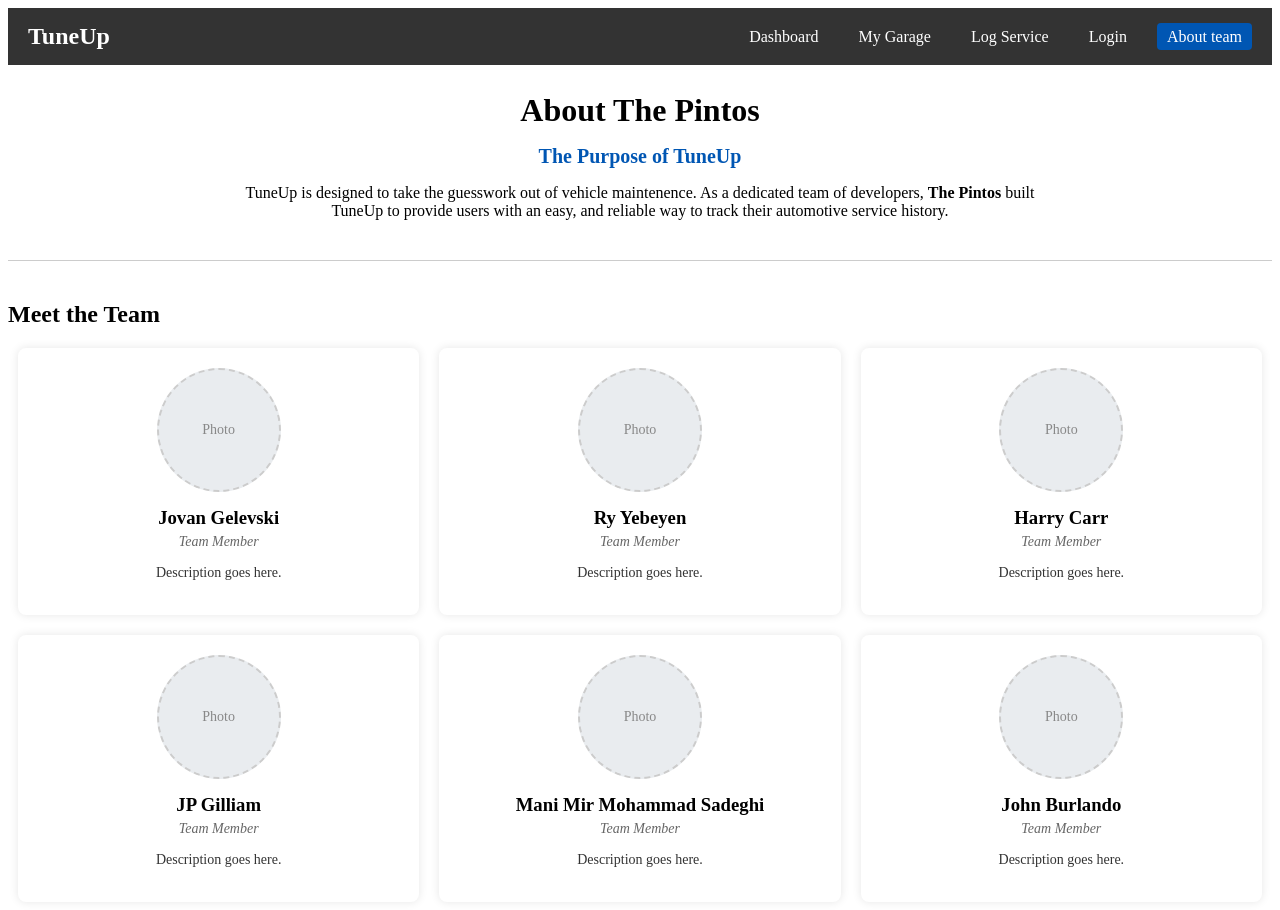
==== about.html @ 6e0a1e4d "Add files via upload Demosite for TuneUp" ====
<!DOCTYPE html>
<html lang="en">
<head>
    <meta charset="UTF-8">
    <meta name="viewport" content="width=device-width, initial-scale=1.0" >
    <title>TuneUp - About The Pintos</title>
    <link rel="stylesheet" href="style.css">
</head>
<body>
    <header>
        <div class="logo">TuneUp</div>
        <nav>
            <ul class="nav-links">
                <li><a href="index.html">Dashboard</a></li>
                <li><a href="garage.html">My Garage</a></li>
                <li><a href="log.html">Log Service</a></li>
                <li><a href="login.html" >Login</a></li>
                <li><a href="about.html"class="active">About team</a></li>
            </ul>
        </nav>
    </header>

    <main>
        <section class="about-purpose">
            <h1>About The Pintos</h1>
            <h2>The Purpose of TuneUp</h2>
            <p>
                TuneUp is designed to take the guesswork out of vehicle maintenence. As a dedicated team of developers, <strong>The Pintos</strong> built TuneUp to provide users with an easy, and reliable way to track their automotive service history. 
            </p>
        </section>

        <hr class="section-divider">

        <section class="team-section">
            <h2> Meet the Team</h2>
            <div class="team-grid">

                <div class="team-member">
                    <div class="profile-pic-placeholder">Photo</div>
                    <h3>Jovan Gelevski</h3>
                    <p class="member-role">Team Member</p>
                    <p class="member-bio">Description goes here.</p>
                </div>

                <div class="team-member">
                    <div class="profile-pic-placeholder">Photo</div>
                    <h3>Ry Yebeyen</h3>
                    <p class="member-role">Team Member</p>
                    <p class="member-bio">Description goes here.</p>
                </div>

                <div class="team-member">
                    <div class="profile-pic-placeholder">Photo</div>
                    <h3>Harry Carr</h3>
                    <p class="member-role">Team Member</p>
                    <p class="member-bio">Description goes here.</p>
                </div>

                <div class="team-member">
                    <div class="profile-pic-placeholder">Photo</div>
                    <h3>JP Gilliam</h3>
                    <p class="member-role">Team Member</p>
                    <p class="member-bio">Description goes here.</p>
                </div>

                <div class="team-member">
                    <div class="profile-pic-placeholder">Photo</div>
                    <h3>Mani Mir Mohammad Sadeghi</h3>
                    <p class="member-role">Team Member</p>
                    <p class="member-bio">Description goes here.</p>
                </div>

                <div class="team-member">
                    <div class="profile-pic-placeholder">Photo</div>
                    <h3>John Burlando</h3>
                    <p class="member-role">Team Member</p>
                    <p class="member-bio">Description goes here.</p>
                </div>
            </div>

        </section>
    </main>

    <script src="script.js"></script>
</body>
</html>
---- style.css ----
/* Nav Bar Styles */
header {
    background-color: #333;
    color: white;
    padding: 15px 20px;
    display: flex;
    justify-content: space-between;
    align-items: center;
    margin-bottom: 20px;
}

.logo {
    font-size: 24px;
    font-weight: bold;
}

.nav-links {
    list-style: none;
    display: flex;
    margin: 0;
    padding: 0;
}

.nav-links li {
    margin-left: 20px;
}

.nav-links a {
    color: white;
    text-decoration: none;
    font-size: 16px;
    padding: 5px 10px;
    border-radius: 4px;
}

.nav-links a:hover, .nav-links a.active {
    background-color: #0056b3;
}

/* Dashboard Grid Styles */
.dashboard-grid {
    display: flex;
    gap: 20px;
    flex-wrap: wrap;
}

.card {
    background: white;
    padding: 20px;
    border-radius: 8px;
    box-shadow: 0 0 10px rgba(0,0,0,0.1);
    flex: 1;
    min-width: 200px;
}

/* Alert border for urgent information */
.card.alert {
    border-left: 5px solid #dc3545;
}

.btn {
    display: inline-block;
    margin-top: 10px;
    padding: 8px 12px;
    background-color: #0056b3;
    color: white;
    text-decoration: none;
    border-radius: 4px;
    font-size: 14px;
}

.btn:hover {
    background-color: #004494;
}

/* Authentication page styles */

.auth-container {
    display: flex;
    justify-content: center;
    align-items: center;
    min-height: 60vh;
}

.auth-box {
    background: white;
    padding: 30px;
    border-radius: 8px;
    box-shadow: 0 0 10px rgba(0,0,0,0.1);
    width: 100%;
    max-width: 400px;
}

.auth-box h2 {
    margin-top: 0;
    margin-bottom: 20px;
    text-align: center;
}

.auth-box p {
    text-align: center;
    margin-top: 15px;
    font-size: 14px;
}

.hidden {
    display: none;
}

/* About page styles */

.about-purpose {
    text-align: center;
    max-width: 800px;
    margin: 0 auto 40px auto;
}

.about-purpose h1 {
    font-size: 32px;
    margin-bottom: 5px;
}

.about-purpose h2 {
    color: #0056b3;
    font-size: 20px;
    margin-bottom: 15px;
}

.section-divider {
    border: 0;
    height: 1px;
    background: #ccc;
    margin: 40px 0;
}

.team-grid {
    display: flex;
    flex-wrap: wrap;
    gap: 20px;
    justify-content: center;
}

.team-member {
    background: white;
    padding: 20px;
    border-radius: 8px;
    box-shadow: 0 0 10px rgba(0,0,0,0.1);
    width: calc(33.333% - 20px); /* 3 columns on large format */
    min-width: 250px;  /* force wrap on moblie */
    text-align: center;
    box-sizing: border-box;
}

.profile-pic-placeholder {
    width: 120px;
    height: 120px;
    background-color: #e9ecef;
    border-radius: 50%;
    margin: 0 auto 15px auto;
    display: flex;
    align-items: center;
    justify-content: center;
    color: #888;
    font-size: 14px;
    border:  2px dashed #ccc;
}

.team-member h3 {
    margin: 0 0 5px 0;
}

.member-role {
    font-style: italic;
    color: #666;
    margin: 0 0 15px 0;
    font-size: 14px;
}

.member-bio {
    font-size: 14px;
    color: #333;
}

/* Garage page style */

.garage-header {
    display: flex;
    justify-content: space-between;
    align-items: center;
    margin-bottom: 20px;
    border-bottom: 2px solid #ccc;
    padding-bottom: 10px;
}

.garage-header h1 {
    margin: 0;
}

.vehicle-grid {
    display: flex;
    gap: 20px;
    flex-wrap: wrap;
}

.vehicle-card {
    background: white;
    padding: 20px;
    border-radius: 8px;
    box-shadow: 0 0 10px rgba(0,0,0,0.1);
    flex: 1;
    min-width: 300px;
    border-top: 5px solid #0056b3;
}

.vehicle-icon {
    font-size: 40px;
    text-align: center;
    margin-bottom: 10px;
}

.vehicle-card h3 {
    text-align: center;
    margin-top: 0;
    margin-bottom: 15px;
    font-size: 22px;
}

.vehicle-stats {
    list-style: none;
    padding: 0;
    margin: 0 0 20px 0;
}

.vehicle-stats li {
    padding: 8px 0;
    border-bottom: 1px solid #eee;
    font-size: 15px;
}

.vehicle-stats li:last-child {
    border-bottom: none;
}

.card-actions {
    display: flex;
    gap: 10px;
    justify-content: center;
}

.btn-secondary {
    background-color: #6c757d;
}

.btn-secondary:hover {
    background-color: #5a6268;
}

/* Service Log Page Style */

.log-container {
    display: flex;
    gap: 30px;
    flex-wrap: wrap;
    align-items: flex-start;
}

.log-box {
    background: white;
    padding: 25px;
    border-radius: 8px;
    box-shadow: 0 0 10px rgba(0,0,0,0.1);
    flex: 1;
    min-width: 300px;
}

.log-box h2 {
    margin-top: 0;
    border-bottom: 2px solid #eee;
    padding-bottom: 10px;
    margin-bottom: 20px;
}

#service-list {
    list-style-type: none;
    padding: 0;
    margin: 0;
}

#service-list li {
    background: #f8f9fa;
    margin-bottom: 15px;
    padding: 15px;
    border-radius: 6px;
    border-left: 5px solid #28a745;
    font-size: 15px;
}
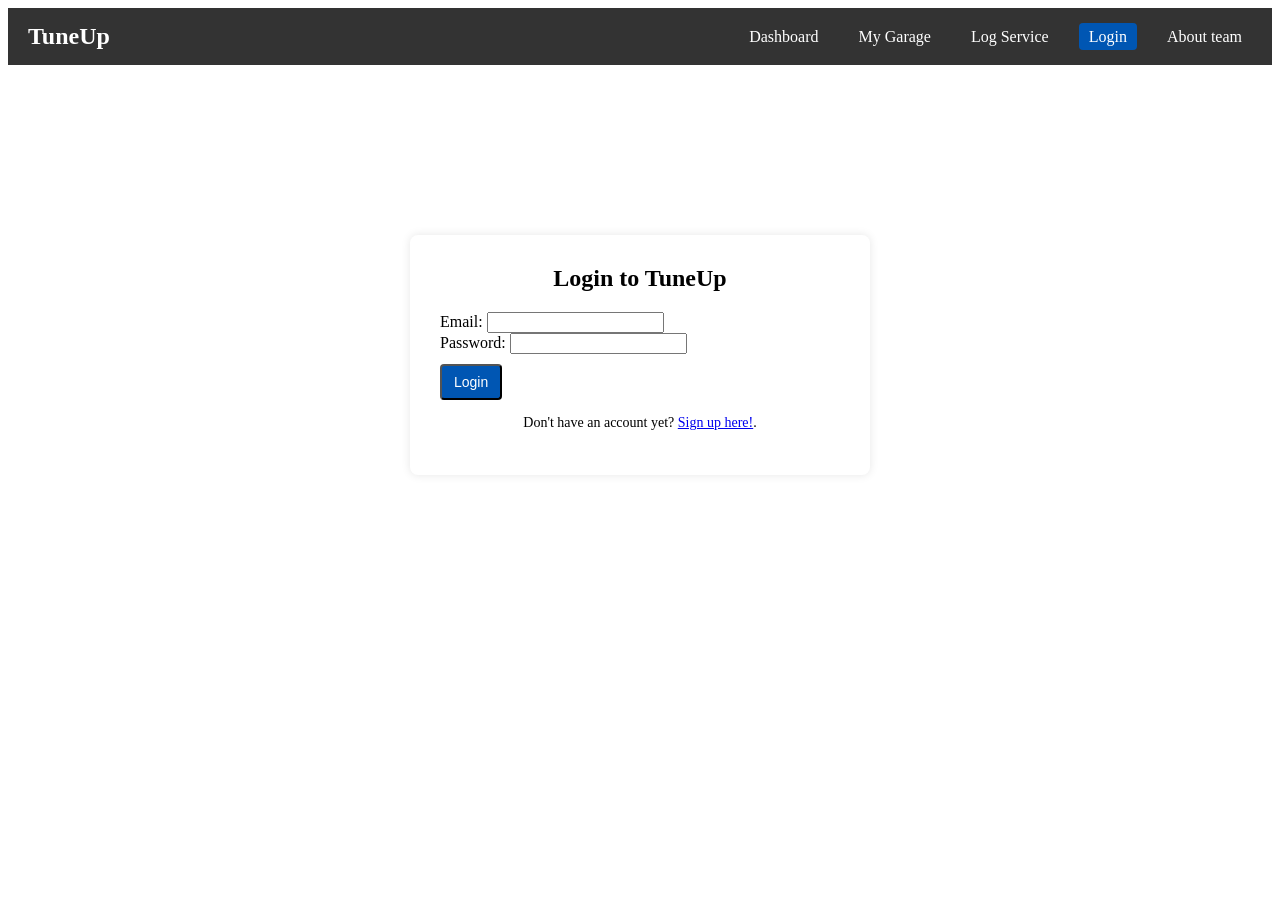
==== commit 517fd310: "Update about.html" ====
--- a/about.html
+++ b/about.html
@@ -2,9 +2,18 @@
 <html lang="en">
 <head>
     <meta charset="UTF-8">
-    <meta name="viewport" content="width=device-width, initial-scale=1.0" >
+    <meta name="viewport" content="width=device-width, initial-scale=1.0">
     <title>TuneUp - About The Pintos</title>
     <link rel="stylesheet" href="style.css">
+
+    
+    <script>
+        const loggedInUser = localStorage.getItem('loggedInUser');
+
+        if (!loggedInUser) {
+            window.location.href = 'login.html';
+        }
+    </script>
 </head>
 <body>
     <header>
@@ -14,8 +23,8 @@
                 <li><a href="index.html">Dashboard</a></li>
                 <li><a href="garage.html">My Garage</a></li>
                 <li><a href="log.html">Log Service</a></li>
-                <li><a href="login.html" >Login</a></li>
-                <li><a href="about.html"class="active">About team</a></li>
+                <li><a href="login.html" id="login-nav">Login</a></li>
+                <li><a href="about.html" class="active">About team</a></li>
             </ul>
         </nav>
     </header>
@@ -25,14 +34,14 @@
             <h1>About The Pintos</h1>
             <h2>The Purpose of TuneUp</h2>
             <p>
-                TuneUp is designed to take the guesswork out of vehicle maintenence. As a dedicated team of developers, <strong>The Pintos</strong> built TuneUp to provide users with an easy, and reliable way to track their automotive service history. 
+                TuneUp is designed to take the guesswork out of vehicle maintenance. As a dedicated team of developers, <strong>The Pintos</strong> built TuneUp to provide users with an easy and reliable way to track their automotive service history.
             </p>
         </section>
 
         <hr class="section-divider">
 
         <section class="team-section">
-            <h2> Meet the Team</h2>
+            <h2>Meet the Team</h2>
             <div class="team-grid">
 
                 <div class="team-member">
@@ -76,11 +85,27 @@
                     <p class="member-role">Team Member</p>
                     <p class="member-bio">Description goes here.</p>
                 </div>
+
             </div>
-
         </section>
     </main>
 
     <script src="script.js"></script>
+
+    
+    <script>
+        const user = localStorage.getItem('loggedInUser');
+        const loginNav = document.getElementById('login-nav');
+
+        if (user && loginNav) {
+            loginNav.textContent = "Logout";
+            loginNav.href = "#";
+            loginNav.onclick = function(event) {
+                event.preventDefault();
+                localStorage.removeItem('loggedInUser');
+                window.location.href = 'login.html';
+            };
+        }
+    </script>
 </body>
-</html>+</html>
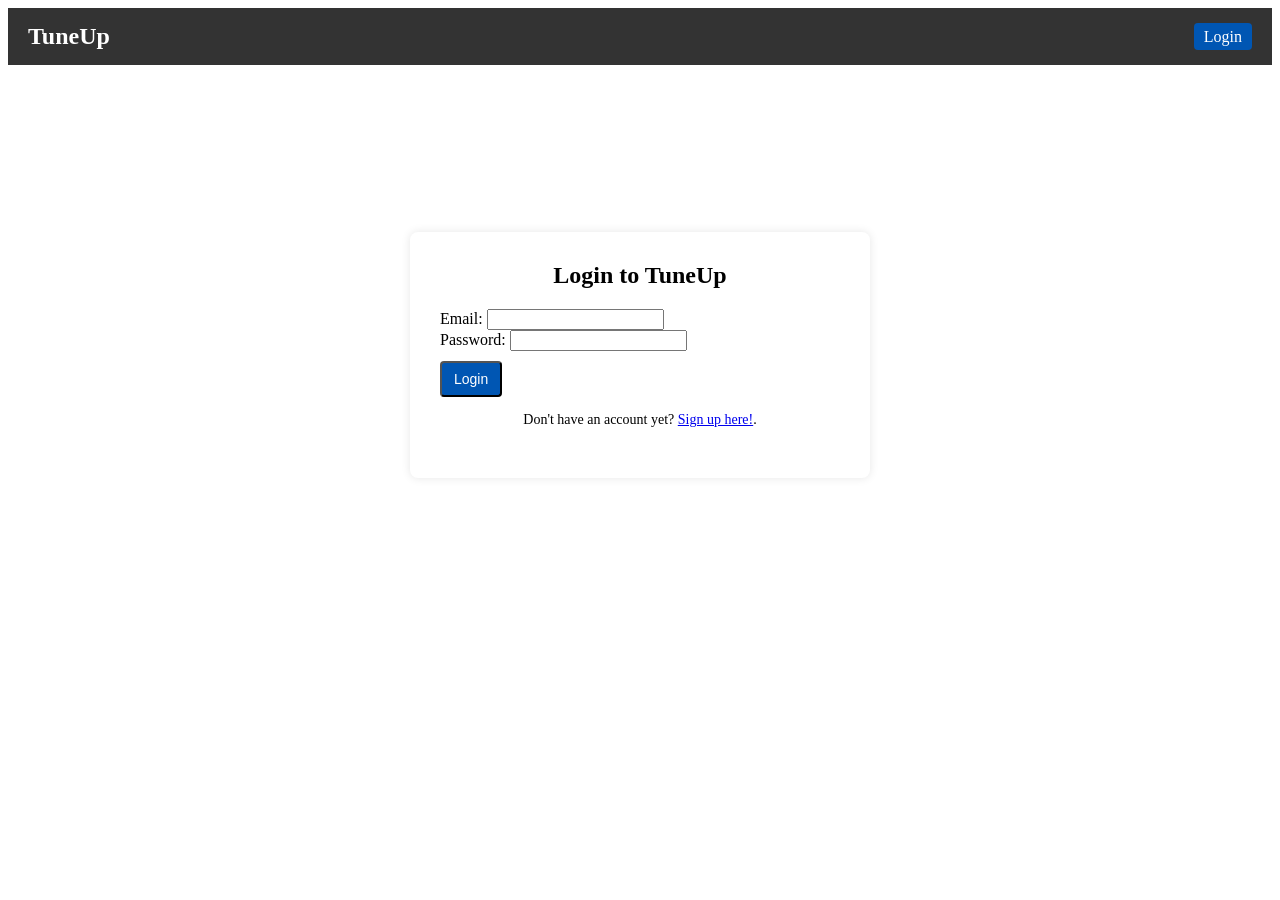
==== commit 98745dbc: "made it so pages can't be seen unless logged in" ====
--- a/about.html
+++ b/about.html
@@ -2,29 +2,21 @@
 <html lang="en">
 <head>
     <meta charset="UTF-8">
-    <meta name="viewport" content="width=device-width, initial-scale=1.0">
+    <meta name="viewport" content="width=device-width, initial-scale=1.0" >
     <title>TuneUp - About The Pintos</title>
     <link rel="stylesheet" href="style.css">
-
-    
-    <script>
-        const loggedInUser = localStorage.getItem('loggedInUser');
-
-        if (!loggedInUser) {
-            window.location.href = 'login.html';
-        }
-    </script>
 </head>
 <body>
     <header>
         <div class="logo">TuneUp</div>
         <nav>
             <ul class="nav-links">
-                <li><a href="index.html">Dashboard</a></li>
-                <li><a href="garage.html">My Garage</a></li>
-                <li><a href="log.html">Log Service</a></li>
-                <li><a href="login.html" id="login-nav">Login</a></li>
-                <li><a href="about.html" class="active">About team</a></li>
+                <li class="other-btn"><a href="index.html">Dashboard</a></li>
+                <li class="other-btn"><a href="garage.html">My Garage</a></li>
+                <li class="other-btn"><a href="log.html">Log Service</a></li>
+                <li class="other-btn"><a href="reminders.html">Reminders</a></li>
+                <li id="auth-btn"><a href="login.html">Login</a></li>
+                <li class="other-btn"><a href="about.html"class="active">About team</a></li>
             </ul>
         </nav>
     </header>
@@ -34,14 +26,14 @@
             <h1>About The Pintos</h1>
             <h2>The Purpose of TuneUp</h2>
             <p>
-                TuneUp is designed to take the guesswork out of vehicle maintenance. As a dedicated team of developers, <strong>The Pintos</strong> built TuneUp to provide users with an easy and reliable way to track their automotive service history.
+                TuneUp is designed to take the guesswork out of vehicle maintenence. As a dedicated team of developers, <strong>The Pintos</strong> built TuneUp to provide users with an easy, and reliable way to track their automotive service history. 
             </p>
         </section>
 
         <hr class="section-divider">
 
         <section class="team-section">
-            <h2>Meet the Team</h2>
+            <h2> Meet the Team</h2>
             <div class="team-grid">
 
                 <div class="team-member">
@@ -85,27 +77,11 @@
                     <p class="member-role">Team Member</p>
                     <p class="member-bio">Description goes here.</p>
                 </div>
+            </div>
 
-            </div>
         </section>
     </main>
 
     <script src="script.js"></script>
-
-    
-    <script>
-        const user = localStorage.getItem('loggedInUser');
-        const loginNav = document.getElementById('login-nav');
-
-        if (user && loginNav) {
-            loginNav.textContent = "Logout";
-            loginNav.href = "#";
-            loginNav.onclick = function(event) {
-                event.preventDefault();
-                localStorage.removeItem('loggedInUser');
-                window.location.href = 'login.html';
-            };
-        }
-    </script>
 </body>
-</html>
+</html>
